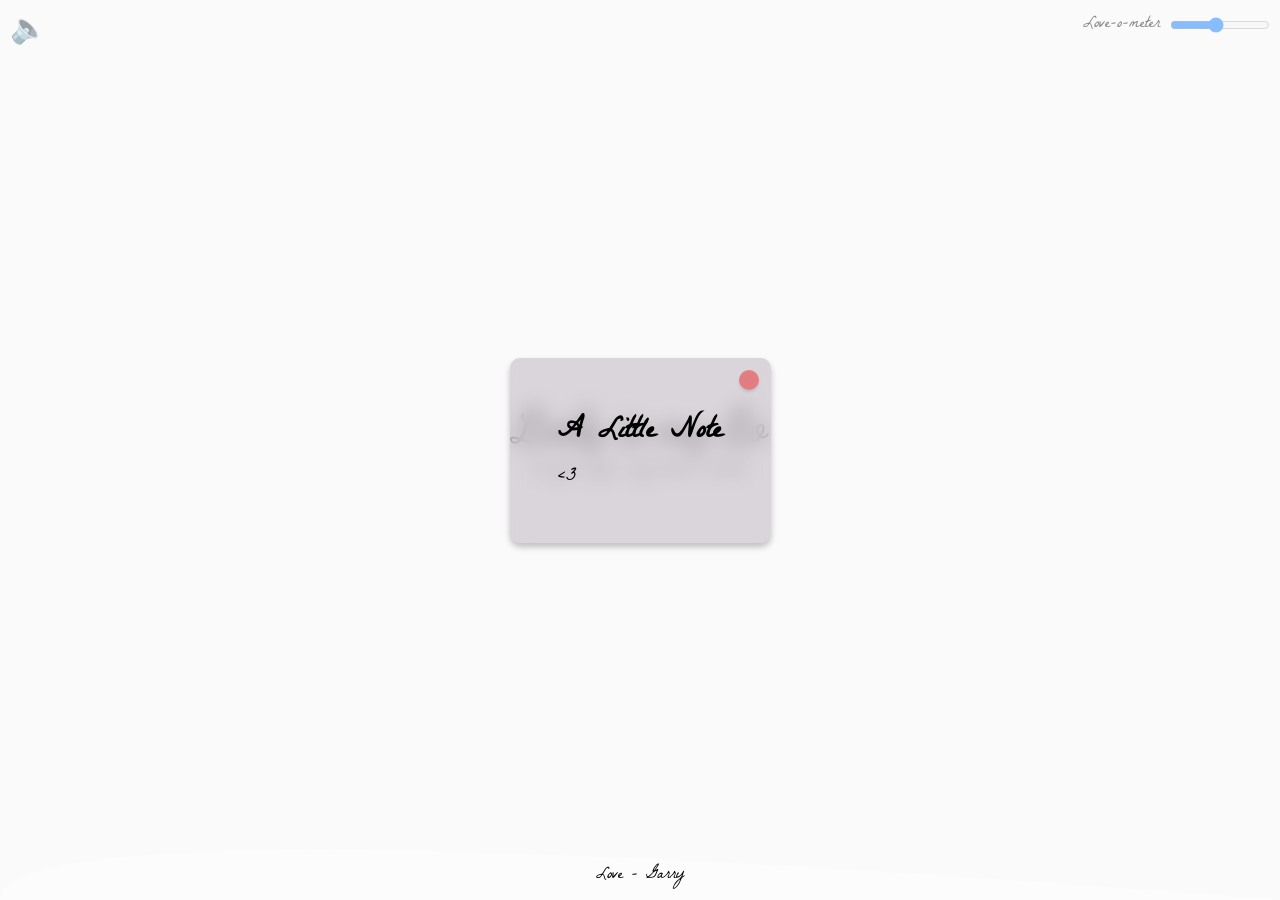
==== Sharen/Sharen-main/index.html @ 0c04e7d1 "Add files via upload" ====
<!DOCTYPE html>
<html lang="en">
<head>
    <link rel="preconnect" href="https://fonts.googleapis.com">
    <link rel="preconnect" href="https://fonts.gstatic.com" crossorigin>
    <link href="https://fonts.googleapis.com/css2?family=La+Belle+Aurore&display=swap" rel="stylesheet">
    <link href="https://fonts.googleapis.com/css2?family=Dancing+Script&family=IBM+Plex+Mono&family=Noto+Serif+JP:wght@200&family=Playfair+Display&family=Rubik+Broken+Fax&family=Single+Day&display=swap" rel="stylesheet">

    <meta charset="UTF-8">
    <meta http-equiv="X-UA-Compatible" content="IE=edge">
    <meta name="viewport" content="width=device-width, initial-scale=1.0">
    <title>Lesly is my Love</title>
    <link rel="icon" href="https://media1.tenor.com/m/VSxlAnMklw0AAAAC/anime-hug-for-you.gif" type="image/gif">

    <link rel="stylesheet" href="./plugins/styles.css">

    <script defer src="./plugins/script.js"></script>
</head>
<body> 
    <div class="loader">
        <span class="loader__element"></span>
        <span class="loader__element"></span>
        <span class="loader__element"></span>
    </div>
    
    <div id="popupContainer">
        <div id="popupContent">
            <button id="closePopup"></button>
            <h2>A Little Note</h2>
            <p id="note"> <3    
            </p>
           
        </div>
    </div>
    
    <button id="musicButton" onclick="initiatePlayback()">🔈</button>

    <div id="heartRateControl">
        <label for="heartRateSlider">Love-o-meter </label>
        <input id="heartRateSlider" type="range" min="50" max="700" step="5" value="300" onchange="updateHeartRate()">
    </div>

    <audio id="bgMusic" loop hidden><source src="./assets/bg.mp3" type="audio/mp3"></audio>
    <audio id="popSound" hidden><source src="./assets/pop.mp3" type="audio/mp3"></audio>

    <div class="click-catcher"></div>

    <header>
        <h1 class="hero-text"></h1>
        <p class="quote">Loading quote...</p>
    </header>
    
    <canvas id="waterCanvas"></canvas>

    <p class="love">Love - Garry</p>

</body>
</html>
---- Sharen/Sharen-main/plugins/styles.css ----
* {
    box-sizing: border-box;
    margin: 0;
    padding: 0;
}

body {
    cursor: url('https://cdn.discordapp.com/attachments/1108762577602871346/1190700239171104911/image_2.png?') 5 5, auto;
    position: relative;
    display: flex;
    flex-direction: column;
    align-items: center;
    justify-content: center;
    height: 100vh;
    overflow: hidden;
    background-image: url('https://cdn.discordapp.com/attachments/1132030146434584656/1190665226593517598/output-onlinegiftools.gif?');
    background-position: center center;
    background-repeat: no-repeat;
    background-size: cover;
}

body::before {
    content: "";
    position: absolute;
    top: 0;
    left: 0;
    right: 0;
    bottom: 0;
    background-color: rgba(0, 0, 0, 0.041);
}

header {
    text-align: center;
    margin-bottom: 20px;
}

.love {
    margin-bottom: 10px;
    position: absolute;
    bottom: 0;
    font-family: 'La Belle Aurore', cursive;
    z-index: 12000;
}

.hero-text {
    font-size: 3rem;
    font-family: 'Dancing Script', cursive;
    position: relative;
    z-index: 2;
    color: black;
}

.quote {
    font-size: 1rem;
    font-family: 'La Belle Aurore', cursive;
    margin-top: 0;
    color: rgb(0, 0, 0);
    position: center;
    z-index: 2;
}

.heart {
    position: fixed;
    top: -1vh;
    font-size: 3rem;
    transform: translateY(0);
    animation: fall 3s linear forwards;
    z-index: 1;
    cursor: url('https://cdn.discordapp.com/attachments/1108762577602871346/1190700239171104911/image_2.png?') 5 5, auto;
    color: rgba(0, 0, 0, 0.363);
}

.click-catcher {
    position: fixed;
    top: 0;
    left: 0;
    width: 100vw;
    height: 100vh;
    z-index: 10;
}

@keyframes fall {
    to {
        transform: translateY(105vh);
    }
}

#musicButton {
    position: fixed;
    top: 10px;
    left: 10px;
    z-index: 11;
    font-size: 30px;
    border-style: none;
    background: transparent;
    cursor: url('https://cdn.discordapp.com/attachments/1108762577602871346/1190700239171104911/image_2.png?') 5 5, auto;
}

:root {
    --main-color: #ecf0f1;
    --point-color: #555;
    --size: 5px;
}

.loader {
    background-color: var(--main-color);
    overflow: hidden;
    width: 100%;
    height: 100%;
    position: fixed;
    top: 0;
    left: 0;
    display: flex;
    align-items: center;
    align-content: center;
    justify-content: center;
    z-index: 9999;
}

.loader__element {
    border-radius: 100%;
    border: var(--size) solid var(--point-color);
    margin: calc(var(--size) * 2);
}

.loader__element:nth-child(1) {
    animation: preloader 0.6s ease-in-out alternate infinite;
}

.loader__element:nth-child(2) {
    animation: preloader 0.6s ease-in-out alternate 0.2s infinite;
}

.loader__element:nth-child(3) {
    animation: preloader 0.6s ease-in-out alternate 0.4s infinite;
}

@keyframes preloader {
    100% {
        transform: scale(2);
    }
}

#waterCanvas {
    position: fixed;
    bottom: 0;
    left: 0;
    width: 100%;
    height: 150px;
    z-index: 5000;
}

#heartRateControl {
    position: fixed;
    top: 10px;
    right: 10px;
    padding-left: 10px;
    z-index: 11;
    display: flex;
    cursor: url('https://cdn.discordapp.com/attachments/1108762577602871346/1190700239171104911/image_2.png?') 5 5, auto;
    align-items: center;
    font-family: 'La Belle Aurore', cursive;
    color: rgb(0, 0, 0);
}

#heartRateControl input {
    margin-left: 10px;
    width: 100px;
    cursor: url('https://cdn.discordapp.com/attachments/1108762577602871346/1190700239171104911/image_2.png?') 5 5, auto;
}

#heartRateSlider {
    padding-left: 10px;
}

#popupContainer {
    display: none;
    position: fixed;
    top: 0;
    left: 0;
    width: 100vw;
    height: 100vh;
    background: rgba(255, 255, 255, 0.527);
    justify-content: center;
    align-items: center;
    z-index: 10000;
}

#popupContent {
    background: hsla(289, 8%, 60%, 0.356);
    padding: 3rem;
    font-family: 'La Belle Aurore', cursive;
    font-size: 1.2rem;
    border-radius: 10px;
    max-width: 35%;
    position: relative;
    backdrop-filter: blur(10px);
    box-shadow: 0 4px 6px rgba(0, 0, 0, 0.24);
}

#closePopup {
    position: absolute;
    top: 12px;
    background-color: rgba(255, 0, 0, 0.384);
    right: 12px;
    cursor: url('https://cdn.discordapp.com/attachments/1108762577602871346/1190700239171104911/image_2.png?') 5 5, auto;
    border: none;
    padding: 10px;
    border-radius: 20px;
    backdrop-filter: blur(10px);
    box-shadow: 0 2px 3px rgba(0, 0, 0, 0.116);
}

@media only screen and (max-width: 600px) {
    #popupContent {
        max-width: 85%;
    }
    #waterCanvas {
        display: none;
    }
}
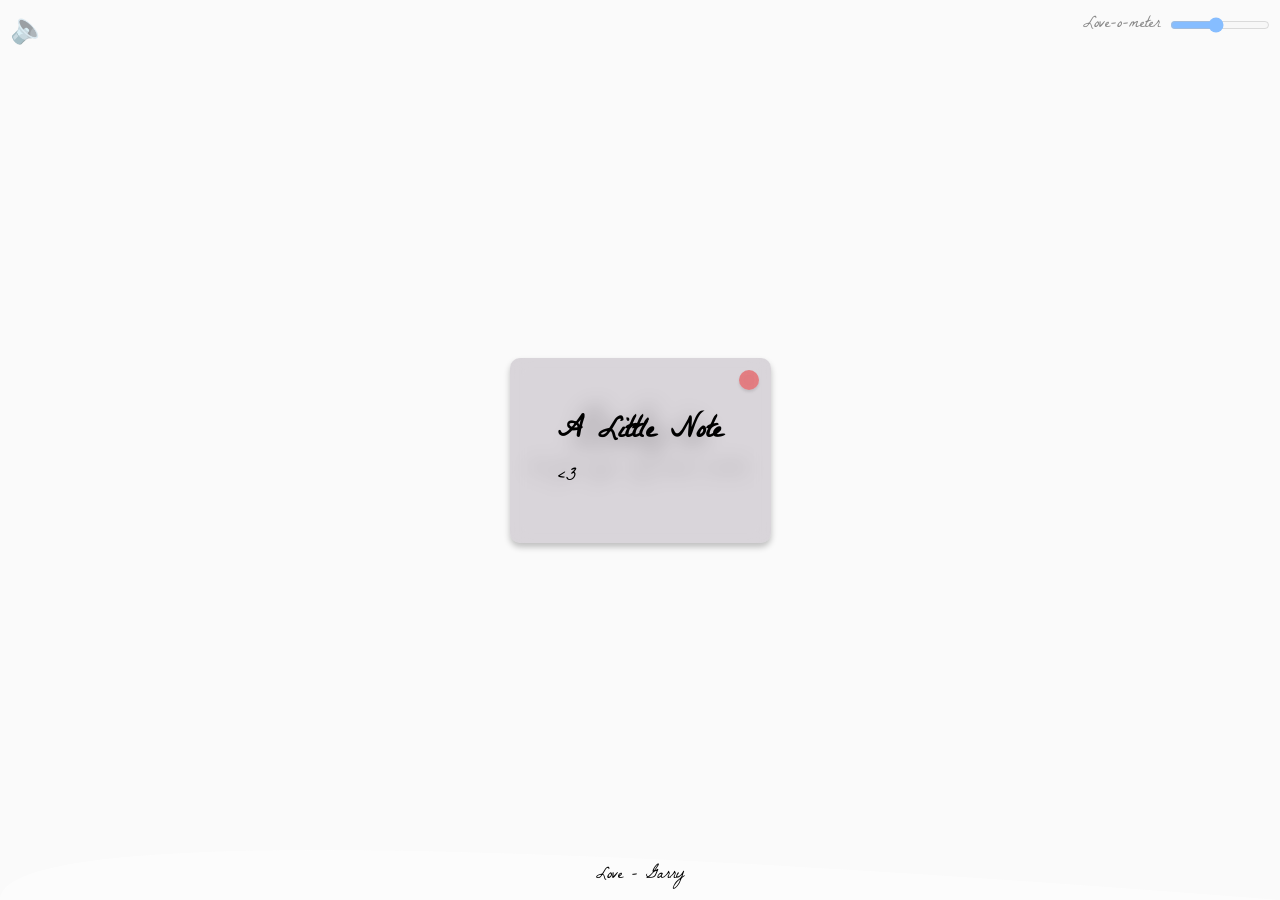
==== commit aa4158fb: "Update index.html" ====
--- a/Sharen/Sharen-main/index.html
+++ b/Sharen/Sharen-main/index.html
@@ -9,7 +9,7 @@
     <meta charset="UTF-8">
     <meta http-equiv="X-UA-Compatible" content="IE=edge">
     <meta name="viewport" content="width=device-width, initial-scale=1.0">
-    <title>Lesly is my Love</title>
+    <title>Sharon is my Love</title>
     <link rel="icon" href="https://media1.tenor.com/m/VSxlAnMklw0AAAAC/anime-hug-for-you.gif" type="image/gif">
 
     <link rel="stylesheet" href="./plugins/styles.css">
